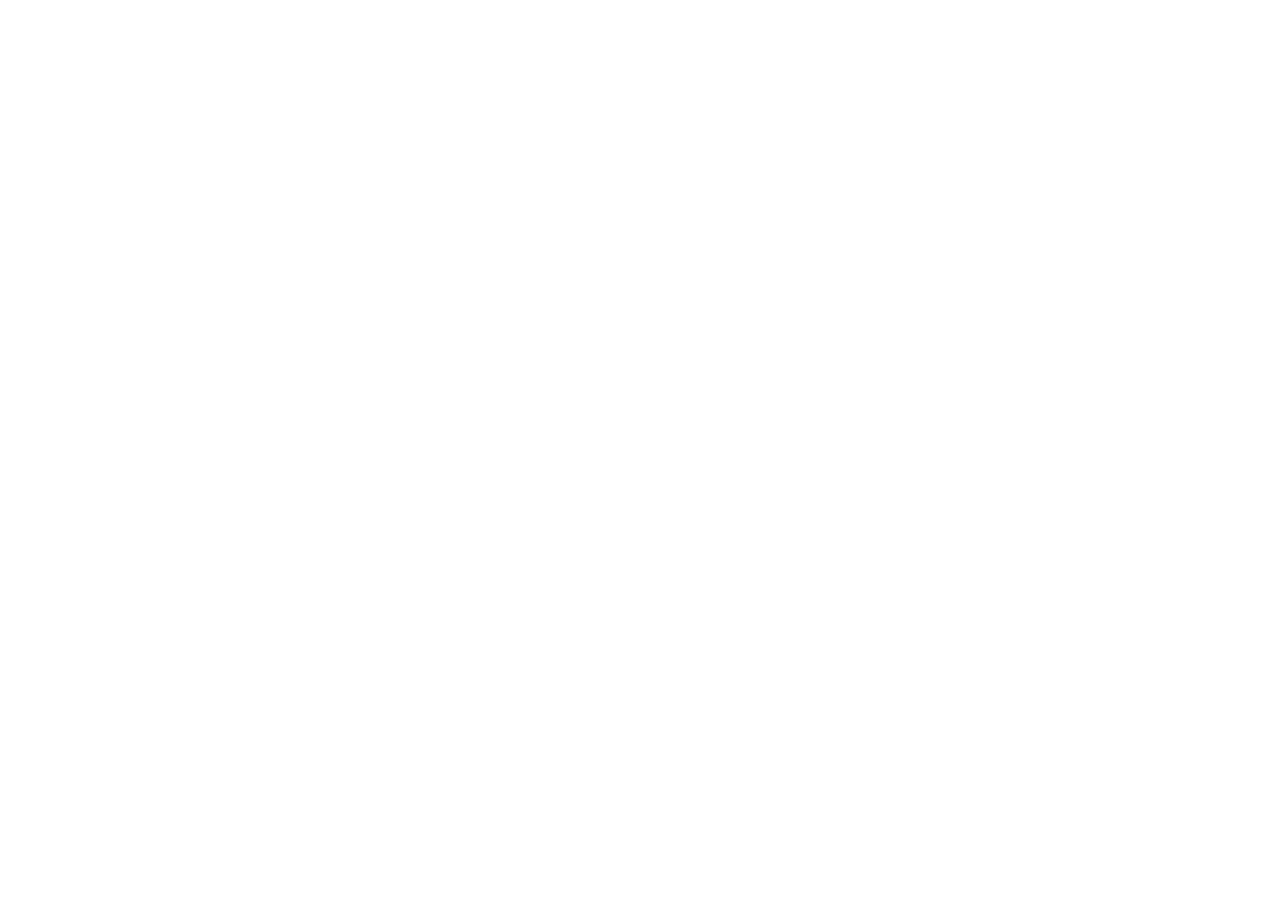
==== index.html @ f889393d "Final" ====
<!DOCTYPE html>
<html lang="en">
<head>
  <meta charset="UTF-8">
  <meta name="viewport" content="width=device-width, initial-scale=1.0">
  <title>Your Website Title</title>
  <style>
    body {
      margin: 0;
      padding: 0;
      font-family: 'Roobert', -apple-system, BlinkMacSystemFont, "Segoe UI", Helvetica, Arial, sans-serif, "Apple Color Emoji", "Segoe UI Emoji", "Segoe UI Symbol";
      background-image: url('JM HOME BG.png');
      background-size: cover;
      background-position: center;
      background-attachment: fixed; /* Ensures the background image does not scroll */
      color: #3B3B3B;
      text-align: center;
      display: flex;
      justify-content: center;
      align-items: center;
      height: 100vh; /* Makes the body take up the full viewport height */
    }

    .button-28 {
      appearance: none;
      background-color: transparent;
      border: 2px solid white;
      border-radius: 15px;
      box-sizing: border-box;
      color: white;
      cursor: pointer;
      display: inline-block;
      font-size: 16px;
      font-weight: 600;
      line-height: normal;
      min-height: 60px;
      min-width: 0;
      outline: none;
      padding: 16px 24px;
      text-align: center;
      text-decoration: none;
      transition: all 300ms cubic-bezier(.23, 1, 0.32, 1);
      user-select: none;
      -webkit-user-select: none;
      touch-action: manipulation;
      will-change: transform;
      margin-top: 500px;
    }

    .button-28:hover {
      color: #fff;
      background-color: #1A1A1A;
      box-shadow: rgba(0, 0, 0, 0.25) 0 8px 15px;
      transform: translateY(-2px);
    }

    .button-28:active {
      box-shadow: none;
      transform: translateY(0);
    }
  </style>
</head>
<body>
  <button class="button-28" role="button" onclick="window.location.href = 'your-next-page.html';">Button 28</button>
</body>
</html>
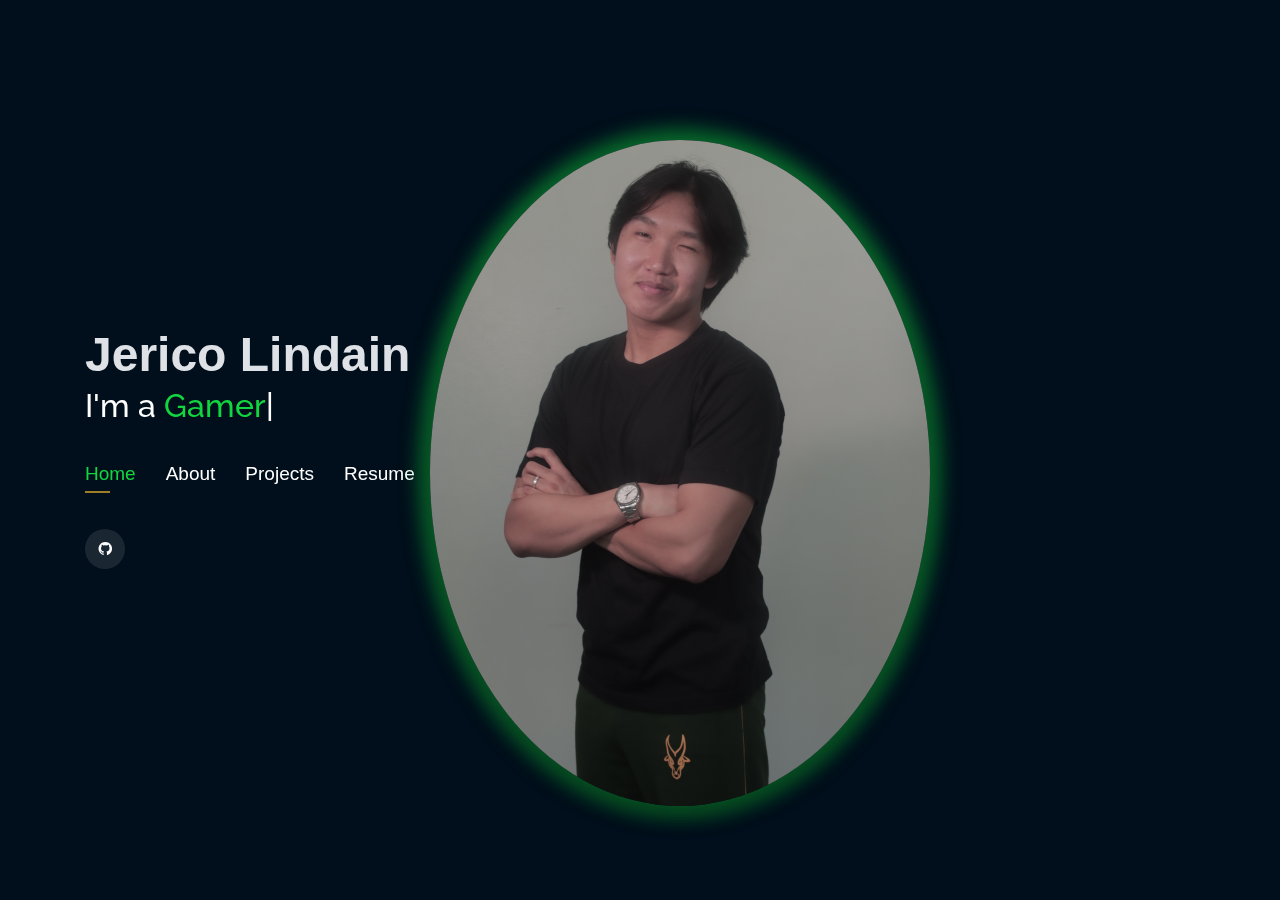
==== commit 0e031ef2: "Final" ====
--- a/index.html
+++ b/index.html
@@ -1,66 +1,39 @@
 <!DOCTYPE html>
 <html lang="en">
 <head>
-  <meta charset="UTF-8">
-  <meta name="viewport" content="width=device-width, initial-scale=1.0">
-  <title>Your Website Title</title>
-  <style>
-    body {
-      margin: 0;
-      padding: 0;
-      font-family: 'Roobert', -apple-system, BlinkMacSystemFont, "Segoe UI", Helvetica, Arial, sans-serif, "Apple Color Emoji", "Segoe UI Emoji", "Segoe UI Symbol";
-      background-image: url('JM HOME BG.png');
-      background-size: cover;
-      background-position: center;
-      background-attachment: fixed; /* Ensures the background image does not scroll */
-      color: #3B3B3B;
-      text-align: center;
-      display: flex;
-      justify-content: center;
-      align-items: center;
-      height: 100vh; /* Makes the body take up the full viewport height */
-    }
-
-    .button-28 {
-      appearance: none;
-      background-color: transparent;
-      border: 2px solid white;
-      border-radius: 15px;
-      box-sizing: border-box;
-      color: white;
-      cursor: pointer;
-      display: inline-block;
-      font-size: 16px;
-      font-weight: 600;
-      line-height: normal;
-      min-height: 60px;
-      min-width: 0;
-      outline: none;
-      padding: 16px 24px;
-      text-align: center;
-      text-decoration: none;
-      transition: all 300ms cubic-bezier(.23, 1, 0.32, 1);
-      user-select: none;
-      -webkit-user-select: none;
-      touch-action: manipulation;
-      will-change: transform;
-      margin-top: 500px;
-    }
-
-    .button-28:hover {
-      color: #fff;
-      background-color: #1A1A1A;
-      box-shadow: rgba(0, 0, 0, 0.25) 0 8px 15px;
-      transform: translateY(-2px);
-    }
-
-    .button-28:active {
-      box-shadow: none;
-      transform: translateY(0);
-    }
-  </style>
+  <meta charset="utf-8">
+  <meta content="width=device-width, initial-scale=1.0" name="viewport">
+  <title>Home</title>
+  <link href="https://fonts.googleapis.com/css?family=Open+Sans:300,300i,400,400i,600,600i,700,700i|Raleway:300,300i,400,400i,500,500i,600,600i,700,700i" rel="stylesheet">
+  <link href="assets/vendor/bootstrap/css/bootstrap.min.css" rel="stylesheet">
+  <link href="assets/vendor/boxicons/css/boxicons.min.css" rel="stylesheet">
+  <link href="./assets/css/style.css"  rel="stylesheet">
 </head>
 <body>
-  <button class="button-28" role="button" onclick="window.location.href = 'your-next-page.html';">Button 28</button>
+  <!-- ======= Header ======= -->
+  <header id="header" class="header-tops">
+    <div class="container">
+      <h1><a href="index.html">Jerico Lindain</a></h1>
+      <h2 class="subtitle">I'm a <span class="typing"></span></h2>
+      <nav class="nav-menu d-none d-lg-block">
+        <ul>
+          <li class="active"><a href="index.html"><span>Home</span></a></li>
+          <li><a href="./pages/About/index.html"><span>About</span></a></li>
+          <li><a href="./pages/Projects/index.html"><span>Projects</span></a></li>
+          <li><a href="https://drive.google.com/file/d/1pT-Nk6AxY9ZOWBizuDb4htA3IiUF_fSe/view?usp=sharing" target="_blank"><span>Resume</span></a></li>
+          <li><a href="./pages/Contact/index.html"><span>Contact</span></a></li>
+        </ul>
+      </nav><!-- .nav-menu -->
+      <img src="./assets/img/profile.JPG" alt="Profile Image" class="profile-img">
+      <div class="social-links">
+        <a href="https://github.com/JMLindain" target="_blank" class="github"><i class="bx bxl-github"></i></a>
+      </div>
+    </div>
+  </header><!-- End Header -->
+  <!-- Vendor JS Files -->
+  <script src="assets/vendor/jquery/jquery.min.js"></script>
+  <script src="assets/vendor/bootstrap/js/bootstrap.bundle.min.js"></script>
+  <script src="assets/vendor/typed.js/typed.min.js"></script>
+  <script src="./assets/js/script.js"></script>
 </body>
-</html>+</html>
--- a/assets/css/style.css
+++ b/assets/css/style.css
@@ -0,0 +1,170 @@
+/* General styles */
+body {
+  font-family: "Open Sans", sans-serif;
+  color: #fff;
+  position: relative;
+  background: transparent;
+}
+
+body::before {
+  content: "";
+  position: fixed;
+  background: #010e1b;
+  background-size: cover;
+  left: 0;
+  right: 0;
+  top: 0;
+  height: 100vh;
+}
+
+@media (min-width: 1024px) {
+  body::before {
+    background-attachment: fixed;
+  }
+}
+
+a {
+  color: #12d640;
+}
+
+a:hover {
+  color: #12d640;
+  text-decoration: none;
+}
+
+h1, h2 {
+  font-family: "Raleway", sans-serif;
+}
+
+h2.subtitle {
+  color: #fff;
+}
+
+.typing {
+  color: #12d640;
+}
+
+/* Header styles */
+#header {
+  transition: ease-in-out 0s;
+  position: relative;
+  height: 100vh;
+  display: flex;
+  align-items: center;
+  z-index: 997;
+  overflow-y: auto;
+}
+
+#header h1 {
+  font-size: 48px;
+  margin-top: 0px;
+  padding: 0;
+  line-height: 1;
+  font-weight: 700;
+  font-family: "Poppins", sans-serif;
+}
+
+#header h1 a, #header h1 a:hover {
+  color: #dee2e6;
+  line-height: 1;
+  display: inline-block;
+}
+
+#header .social-links {
+  margin-top: 40px;
+  display: flex;
+}
+
+#header .social-links a {
+  font-size: 16px;
+  display: flex;
+  justify-content: center;
+  align-items: center;
+  background: rgba(255, 255, 255, 0.1);
+  color: #fff;
+  line-height: 1;
+  margin-right: 8px;
+  border-radius: 50%;
+  width: 40px;
+  height: 40px;
+}
+
+#header .social-links a:hover {
+  background: #1c7d32;
+}
+
+@media (max-width: 992px) {
+  #header h1 {
+    font-size: 36px;
+  }
+  #header h2 {
+    font-size: 20px;
+    line-height: 30px;
+  }
+  #header .social-links {
+    margin-top: 15px;
+  }
+  #header .container {
+    display: flex;
+    flex-direction: column;
+    align-items: center;
+  }
+}
+
+/* Navigation Menu */
+.nav-menu {
+  margin-top: 35px;
+}
+
+.nav-menu ul {
+  display: flex;
+  margin: 0;
+  padding: 0;
+  list-style: none;
+}
+
+.nav-menu li + li {
+  margin-left: 30px;
+}
+
+.nav-menu a {
+  display: block;
+  position: relative;
+  color: #fff;
+  font-size: 19px;
+  font-family: "Poppins", sans-serif;
+  font-weight: 400;
+}
+
+.nav-menu a:before {
+  content: "";
+  position: absolute;
+  width: 0;
+  height: 2px;
+  bottom: -4px;
+  left: 0;
+  background-color: #9e7f25;
+  visibility: hidden;
+  width: 0px;
+  transition: all 0.3s ease-in-out 0s;
+}
+
+.nav-menu a:hover:before, .nav-menu li:hover > a:before, .nav-menu .active > a:before {
+  visibility: visible;
+  width: 25px;
+}
+
+.nav-menu a:hover, .nav-menu .active > a, .nav-menu li:hover > a {
+  color: #12d640;
+  text-decoration: none;
+}
+
+/* Profile Image */
+.profile-img {
+  max-width: 500px;
+  border-radius: 50%;
+  box-shadow: 0 10px 20px rgba(0, 0, 0, 0.3), 0 0 20px 10px rgba(18, 214, 64, 0.5); /* Glowy green effect */
+  position: absolute;
+  top: 140px;
+  right: 350px;
+}
